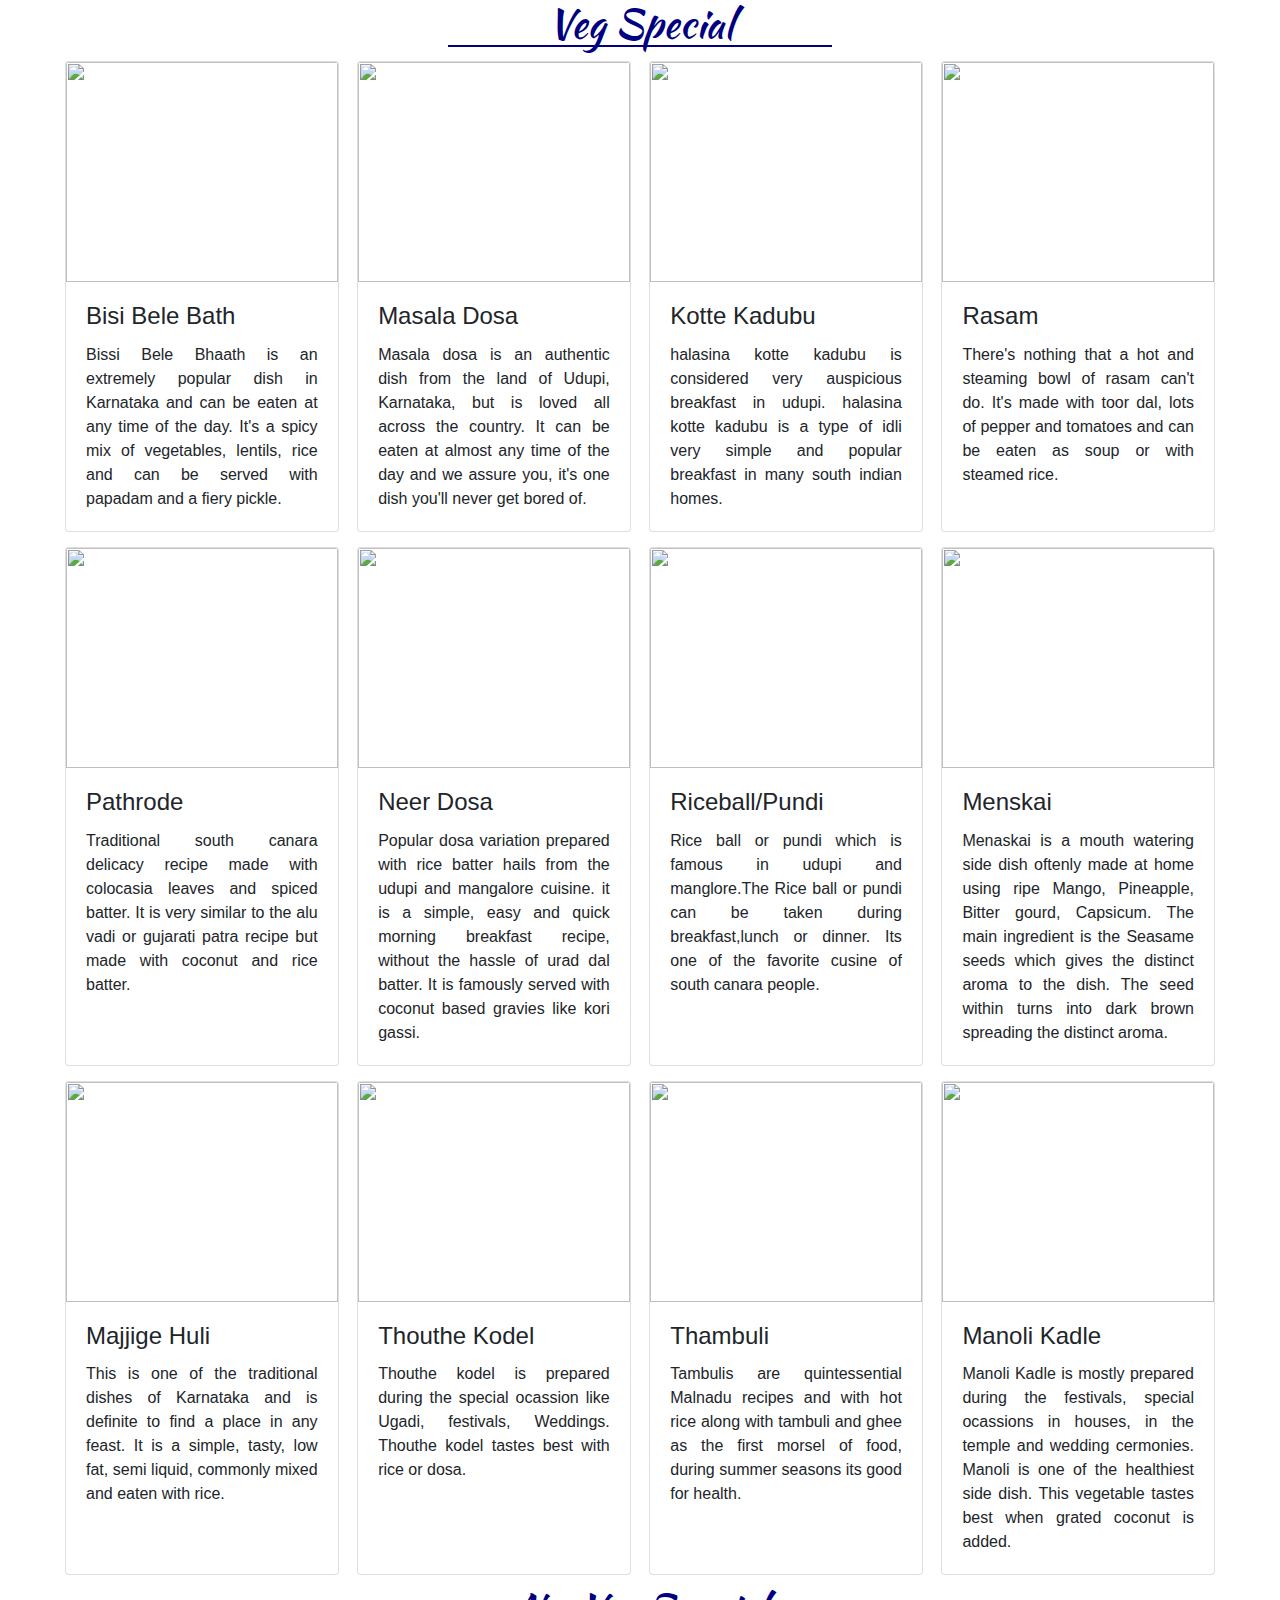
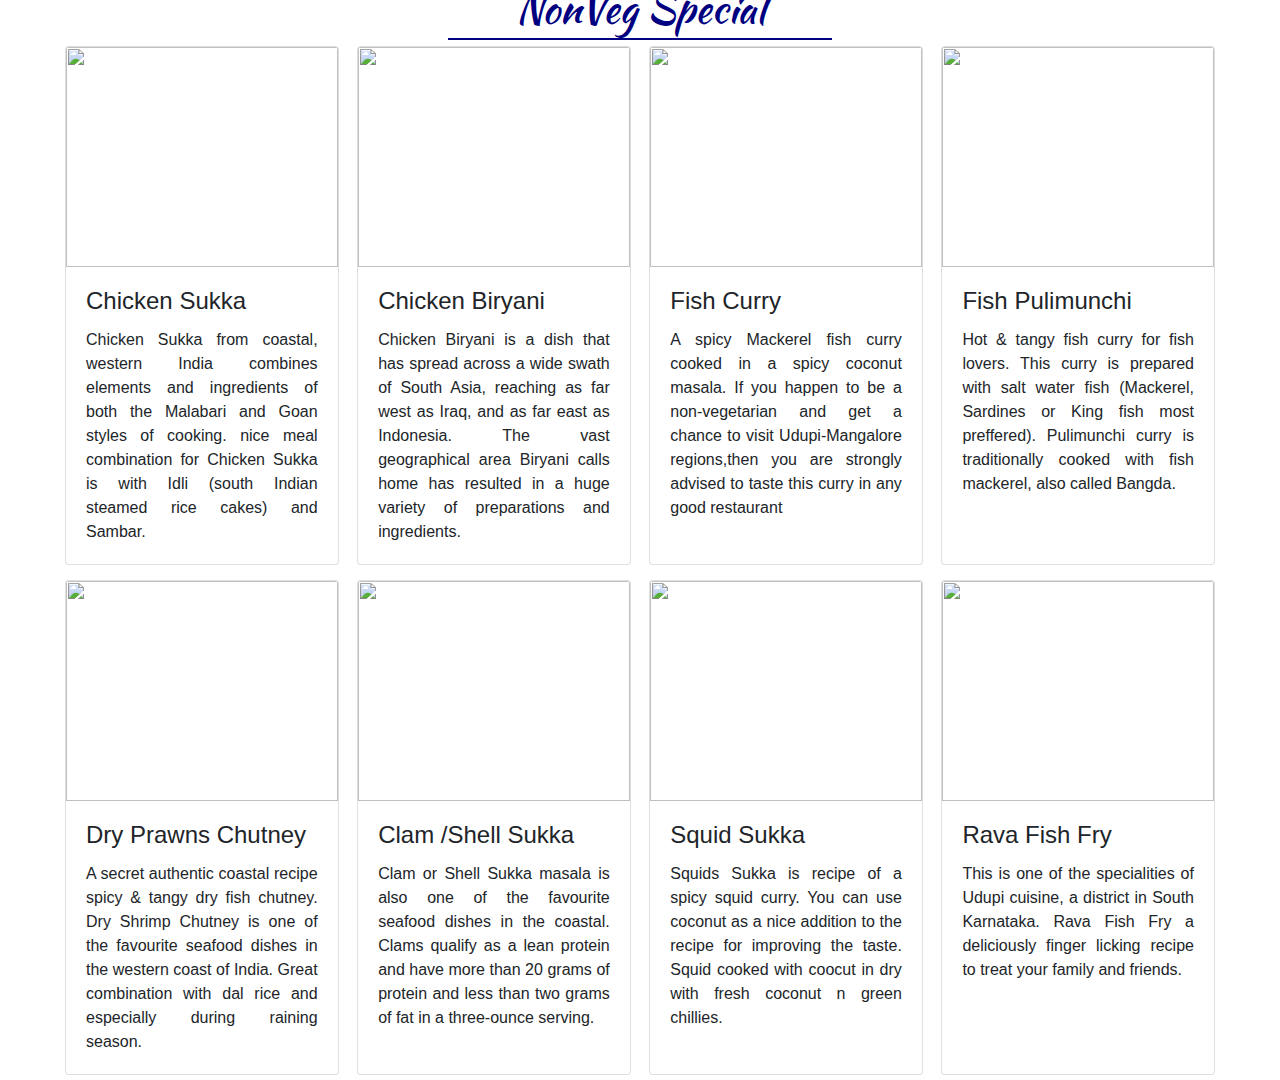
==== famous_dishes.html @ 3979d862 "uploaded new files" ====
<!doctype html>
<html lang="en">
  <head>
    <title>Food & Cusine</title>
    <!-- Required meta tags -->
    <meta charset="utf-8">
    <meta name="viewport" content="width=device-width, initial-scale=1, shrink-to-fit=no">

    <!-- Bootstrap CSS -->
    <link rel="stylesheet" href="famous_dishes.css" type="text/css">
    <link rel="stylesheet" href="https://stackpath.bootstrapcdn.com/bootstrap/4.3.1/css/bootstrap.min.css" integrity="sha384-ggOyR0iXCbMQv3Xipma34MD+dH/1fQ784/j6cY/iJTQUOhcWr7x9JvoRxT2MZw1T" crossorigin="anonymous">
  </head>
  <body>
      
    <!-- Optional JavaScript -->
    <!-- jQuery first, then Popper.js, then Bootstrap JS -->
    <script src="https://code.jquery.com/jquery-3.3.1.slim.min.js" integrity="sha384-q8i/X+965DzO0rT7abK41JStQIAqVgRVzpbzo5smXKp4YfRvH+8abtTE1Pi6jizo" crossorigin="anonymous"></script>
    <script src="https://cdnjs.cloudflare.com/ajax/libs/popper.js/1.14.7/umd/popper.min.js" integrity="sha384-UO2eT0CpHqdSJQ6hJty5KVphtPhzWj9WO1clHTMGa3JDZwrnQq4sF86dIHNDz0W1" crossorigin="anonymous"></script>
    <script src="https://stackpath.bootstrapcdn.com/bootstrap/4.3.1/js/bootstrap.min.js" integrity="sha384-JjSmVgyd0p3pXB1rRibZUAYoIIy6OrQ6VrjIEaFf/nJGzIxFDsf4x0xIM+B07jRM" crossorigin="anonymous"></script>
  
    <!--Beaches-->
    <!--<div class="title">
        <h2>TOP PLACES TO VISIT</h2>
    </div>-->

    <section id="veg">
            <h1>Veg Special</h1>
    <div class="container">

        <div class="card-deck">
            <div class="card">
                <img class="card-img-top" src="images/bisi-bele-baath.jpg" alt="">
                <div class="card-body">
                    <h4 class="card-title">Bisi Bele Bath</h4>
                    <p class="card-text"> Bissi Bele Bhaath is an extremely popular dish in Karnataka and can be eaten at any time of the day. 
                        It's a spicy mix of vegetables, lentils, rice and can be served with papadam and a fiery pickle.</p>
                </div>
            </div>
            <div class="card">
                <img class="card-img-top" src="images/masala-dosa_must -try.jpg" alt="">
                <div class="card-body">
                    <h4 class="card-title">Masala Dosa</h4>
                    <p class="card-text">Masala dosa is an authentic dish from the land of Udupi, Karnataka, but is loved all across the country. 
                            It can be eaten at almost any time of the day and we assure you, it's one dish you'll never get bored of.</p>
                </div>
            </div>
            <div class="card">
                <img class="card-img-top" src="images/kotte_kadubu.jpg" alt="">
                <div class="card-body">
                    <h4 class="card-title">Kotte Kadubu</h4>
                    <p class="card-text">halasina kotte kadubu is considered very auspicious breakfast in udupi. 
                        halasina kotte kadubu is a type of idli very simple and popular breakfast in many south indian homes.</p>
                        
                </div>
            </div>
        
            <div class="card">
                    <img class="card-img-top" src="images/rasam.jpg" alt="">
                    <div class="card-body">
                        <h4 class="card-title">Rasam</h4>
                        <p class="card-text">There's nothing that a hot and steaming bowl of rasam can't do. It's made with toor dal, 
                            lots of pepper and tomatoes and can be eaten as soup or with steamed rice.</p>
                    </div>
                </div>
        </div>
            <div class="card-deck">
                <div class="card">
                    <img class="card-img-top" src="images/pathrode.jpeg" alt="">
                    <div class="card-body">
                        <h4 class="card-title">Pathrode</h4>
                        <p class="card-text"> Traditional south canara delicacy recipe made with colocasia leaves and spiced batter. 
                            It is very similar to the alu vadi or gujarati patra recipe but made with coconut and rice batter. </p>
                    </div>
                </div>
                <div class="card">
                    <img class="card-img-top" src="images/neerdosa.jpg" alt="">
                    <div class="card-body">
                        <h4 class="card-title">Neer Dosa</h4>
                        <p class="card-text">Popular dosa variation prepared with rice batter hails from the udupi and mangalore cuisine. it is a simple, easy and quick morning breakfast recipe, without the hassle of urad dal batter.
                             It is famously served with coconut based gravies like kori gassi.</p>
                    </div>
                </div>
       
       
            <div class="card">
                    <img class="card-img-top" src="images/riceball.jpg" alt="">
                    <div class="card-body">
                        <h4 class="card-title">Riceball/Pundi</h4>
                        <p class="card-text">Rice ball or pundi which is famous in udupi and manglore.The Rice ball or pundi can be taken during breakfast,lunch or dinner.
                            Its one of the favorite cusine of south canara people.</p>
                    </div>
                </div>
                <div class="card">
                    <img class="card-img-top" src="images/menskai.jpg" alt="">
                    <div class="card-body">
                        <h4 class="card-title">Menskai</h4>
                        <p class="card-text"> Menaskai is a mouth watering side dish oftenly made at home using ripe Mango, Pineapple, Bitter gourd, Capsicum. The main ingredient is the Seasame seeds which gives the distinct aroma to the dish. 
                            The seed within turns into dark brown spreading the distinct aroma. </p>
                    </div>
                </div>
            </div>
            <div class="card-deck">
                <div class="card">
                    <img class="card-img-top" src="images/majjigehuli.jpg" alt="">
                    <div class="card-body">
                        <h4 class="card-title">Majjige Huli</h4>
                        <p class="card-text"> This is one of the traditional dishes of Karnataka and is definite to find a place in any feast. It is a simple, tasty, low fat, semi liquid, commonly mixed and eaten with rice.</p>
                    </div>
                </div>
        
            <div class="card">
                    <img class="card-img-top" src="images/koddel.jpg" alt="">
                    <div class="card-body">
                        <h4 class="card-title">Thouthe Kodel</h4>
                        <p class="card-text">Thouthe kodel is prepared during the special ocassion like Ugadi, 
                            festivals, Weddings. Thouthe kodel tastes best with rice or dosa.</p>
                    </div>
                </div>
                <div class="card">
                    <img class="card-img-top" src="images/thambuli.jpg" alt="">
                    <div class="card-body">
                        <h4 class="card-title">Thambuli</h4>
                        <p class="card-text"> Tambulis are quintessential Malnadu recipes and with hot rice along with tambuli and ghee as the first morsel of food, during summer seasons its good for health.
                            </p>
                    </div>
                </div>
                <div class="card">
                    <img class="card-img-top" src="images/manolikadle.jpg" alt="">
                    <div class="card-body">
                        <h4 class="card-title">Manoli Kadle</h4>
                        <p class="card-text">Manoli Kadle is mostly prepared during the festivals, special ocassions in houses, in the temple and wedding cermonies. Manoli is one of the healthiest side dish. 
                            This vegetable tastes best when grated coconut is added.</p>
                    </div>
                </div>
            </div>
    </div>
</section>


<section id="nonveg">
        <h1>NonVeg Special</h1>
    <div class="container">
        <div class="card-deck">
            <div class="card">
                <img class="card-img-top" src="images/chicken_sukka.jpg" alt="">
                <div class="card-body">
                    <h4 class="card-title">Chicken Sukka</h4>
                    <p class="card-text">Chicken Sukka from coastal, western India combines elements and ingredients of both the Malabari and Goan styles of cooking. 
                            nice meal combination for Chicken Sukka is with Idli (south Indian steamed rice cakes) and Sambar.</p>
                </div>
            </div>
            <div class="card">
                <img class="card-img-top" src="/images/chikan-rice.jpg" alt="">
                <div class="card-body">
                    <h4 class="card-title"> Chicken Biryani</h4>
                    <p class="card-text">Chicken Biryani is a dish that has spread across a wide swath of South Asia, reaching as far west as Iraq, and as far east as Indonesia. The vast geographical area Biryani 
                        calls home has resulted in a huge variety of preparations and ingredients.</p>
                </div>
            </div>
            <div class="card">
                <img class="card-img-top" src="/images/fish_curry.jpg" alt="">
                <div class="card-body">
                    <h4 class="card-title">Fish Curry</h4>
                    <p class="card-text">A spicy Mackerel fish curry cooked in a spicy coconut masala. 
                        If you happen to be a non-vegetarian and get a chance to visit Udupi-Mangalore regions,then you are strongly advised to taste this curry in any good restaurant</p>
                </div>
            </div>
        

            <div class="card">
                <img class="card-img-top" src="/images/nv7.jpg" alt="">
                <div class="card-body">
                    <h4 class="card-title">Fish Pulimunchi</h4>
                    <p class="card-text"> Hot & tangy fish curry for fish lovers. This curry is prepared with salt water fish (Mackerel, Sardines or King fish most preffered). 
                        Pulimunchi curry is traditionally cooked with fish mackerel, also called Bangda.</p>
                </div>
            </div>
        </div>
        <div class="card-deck">
            <div class="card">
                <img class="card-img-top" src="/images/nv8.jpg" alt="">
                <div class="card-body">
                    <h4 class="card-title">Dry Prawns Chutney</h4>
                    <p class="card-text">A secret authentic coastal recipe spicy & tangy dry fish chutney.
                        Dry Shrimp Chutney is one of the favourite seafood dishes in the western coast of India.
                         Great combination with dal rice and especially during raining season.</p>
                </div>
            </div>
            <div class="card">
                <img class="card-img-top" src="/images/nv9.jpg" alt="">
                <div class="card-body">
                    <h4 class="card-title">Clam /Shell Sukka</h4>
                    <p class="card-text">Clam or Shell Sukka masala is also one of the favourite seafood dishes in the coastal.
                           Clams qualify as a lean protein and have more than 20 grams of protein and less than two grams of fat in a three-ounce serving.</p>
                </div>
            </div>
        

            <div class="card">
                <img class="card-img-top" src="/images/Squid-Fish.jpg" alt="">
                <div class="card-body">
                    <h4 class="card-title">Squid Sukka</h4>
                    <p class="card-text">Squids Sukka is recipe of a spicy squid curry. You can use coconut as a nice addition to the recipe for improving the taste.
                         Squid cooked with coocut in dry with fresh coconut n green chillies.</p>
                </div>
            </div>
      
            <div class="card">
                <img class="card-img-top" src="/images/Mangalore-Masala-Fish-Fry-03-1024x602.jpg" alt="">
                <div class="card-body">
                    <h4 class="card-title">Rava Fish Fry</h4>
                    <p class="card-text">This is one of the specialities of Udupi cuisine, a district in South Karnataka.
                        Rava Fish Fry a deliciously finger licking recipe to treat your family and friends. </p>
                </div>
            </div>
            
        </div>
    </div>
    </section> 

    
</body>
</html>
---- famous_dishes.css ----
@import url('https://fonts.googleapis.com/css?family=Bilbo|Courgette|IM+Fell+Great+Primer:400i|Kaushan+Script|Lobster|Merriweather+Sans:700i|Niconne|Sonsie+One&display=swap');
@import url('https://fonts.googleapis.com/css?family=Bilbo|Bree+Serif|Courgette|Faster+One|IM+Fell+Great+Primer:400i|Kaushan+Script|Lobster|Niconne|Sonsie+One&display=swap');

    
*{
    box-sizing:border-box;
}

body{
    margin:0;
    padding:0;
    width:100%;
    height:100vh;
    font-family: sans-serif;
    overflow-x: hidden;
    background:url(images/food1.jpg);
    background-repeat: no-repeat;
    background-size: cover;
    background-attachment: fixed;
}

.title{
    text-align: center;
    display:block;     
    position:fixed;
    width: 100%;
    height: 50px;
    margin:0px auto;
    top:0;
    background: navy;
    z-index:2;
}

.title h2{
    color:white;
    font-family:"Kaushan Script";
    font-size:40px;
    font-weight:bold;
    margin:0px auto;
    word-spacing: 0.2em;

}
section{
    position: relative;
    margin-top: 0px;
}

h1{
    font-family:"Kaushan Script";
    font-size:bold;
    color:navy;
    text-align: center;
}
#veg h1::before{
    content: " ";
    position: absolute;
    width: 30%;
    height: 2px;
    background: navy;
    left: 35%;
    bottom: 97%;
}
#nonveg h1::before{
    content: " ";
    position: absolute;
    width: 30%;
    height: 2px;
    background: navy;
    left: 35%;
    bottom: 95%;
}
.card-deck {
    margin: 5px -15px !important;
    justify-content: space-between !important;
  }
  
  .card-deck .card {
    margin: 5px -5px!important;
  }
  .card-img-top{
    width:100%;
    height:220px;
}
.card-text{
  text-align:justify;
  word-spacing: 0px;
}


/* RESPONSIVE DESIGN*/
@media (min-width: 320px) and (max-width: 575px) {
    h1{
        font-size:1.8rem !important;
    }
    #veg h1:before{
      bottom: 99.3%;
      width: 50%;
      left: 26%;
    }
    #nonveg h1:before{
      bottom: 99%;
      width: 60% !important;
      left: 20%;
    }
    
    .card-deck .card {
        margin: 4px 6px !important;
      }
     
  }
@media (min-width: 576px) and (max-width: 767.98px) {
    .card-deck .card {
      -ms-flex: 0 0 48.7% !important;
      flex: 0 0 48.7% !important;
    }
    #veg h1::before{
      bottom: 98.5% !important;
  }
    #nonveg h1::before{
      bottom: 97.5% !important;
      width: 40%;
      left: 30%;
    }
  }
  
  @media (min-width: 768px) and (max-width: 991.98px) {
    .card-deck .card {
      -ms-flex: 0 0 32%;
      flex: 0 0 32% !important;
    }
    #veg h1::before{
      bottom: 98.5% !important;
  }
    #nonveg h1::before{
      bottom: 97.5% !important;
      width: 40%;
      left: 30%;  }
  }
  
  @media (min-width: 992px)
  {
    .card-deck .card {
      -ms-flex: 0 0 24%;
      flex: 0 0 24% !important;
    }
  }
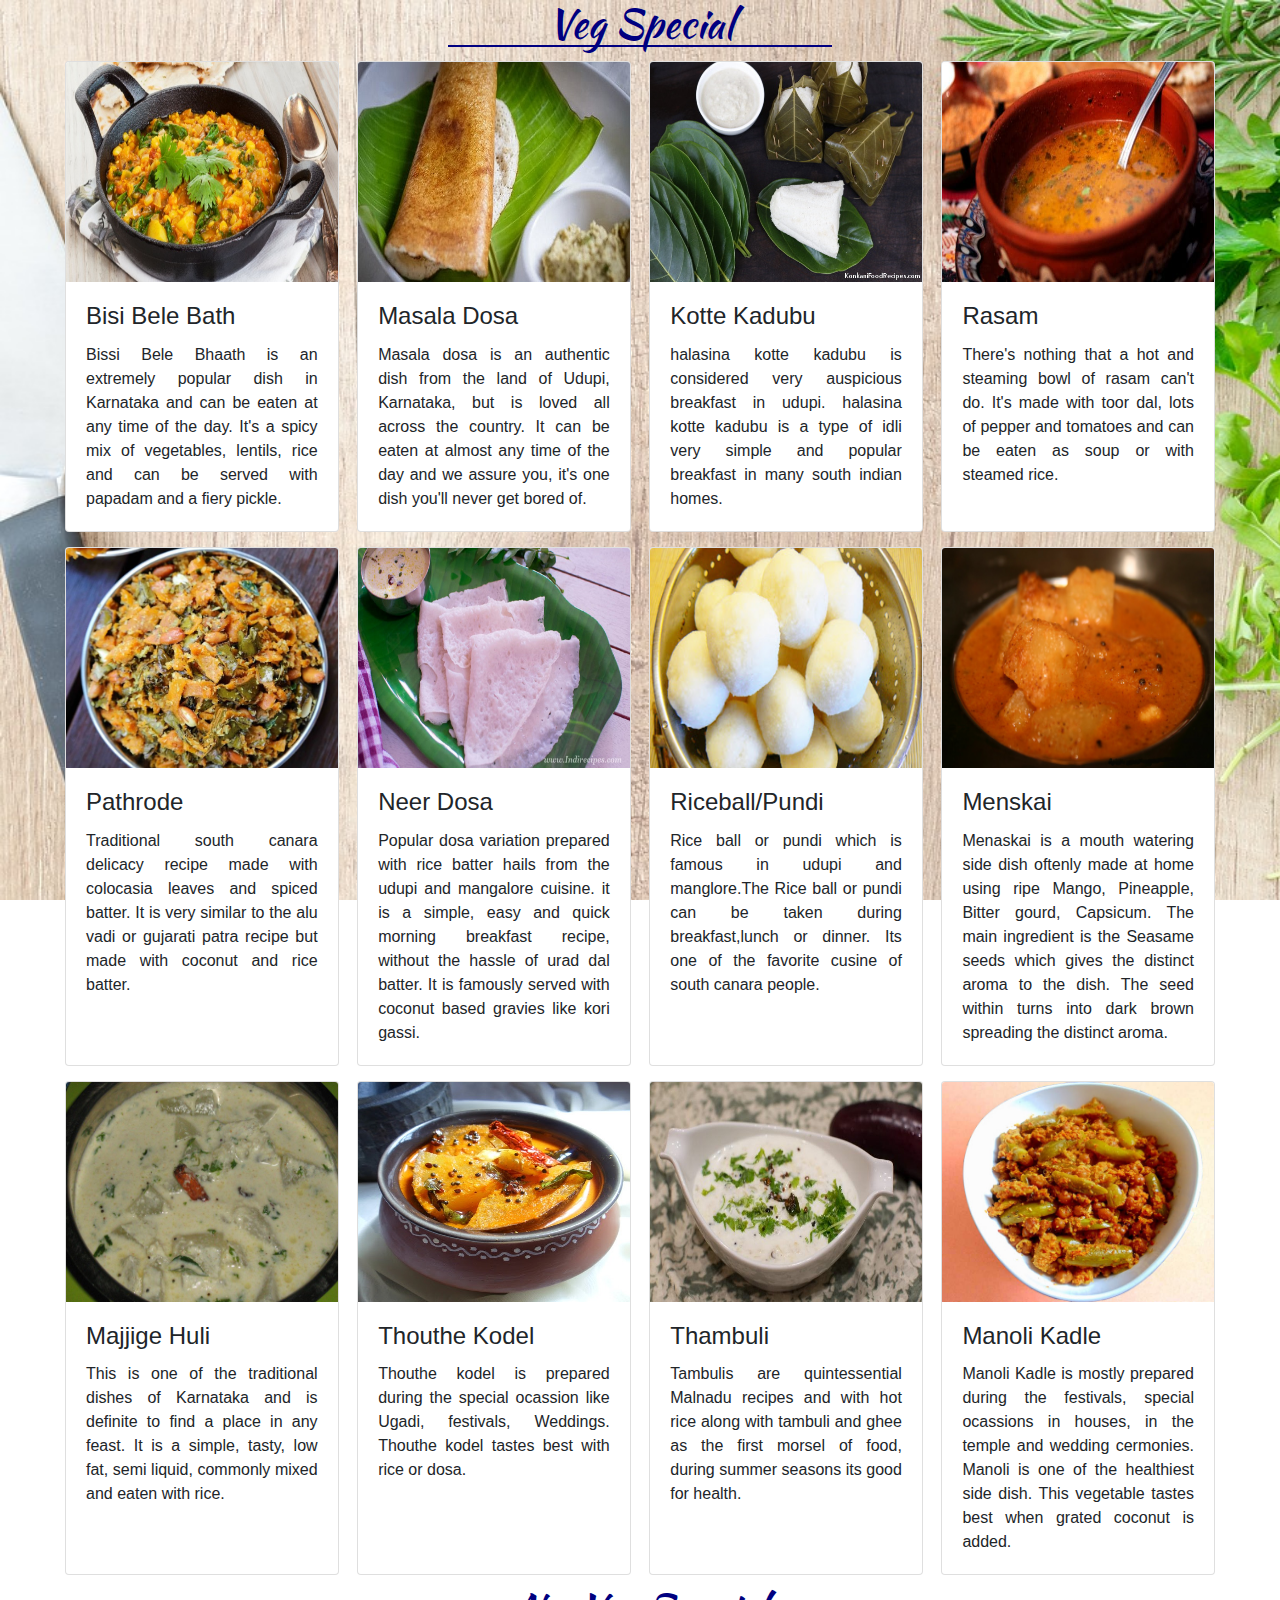
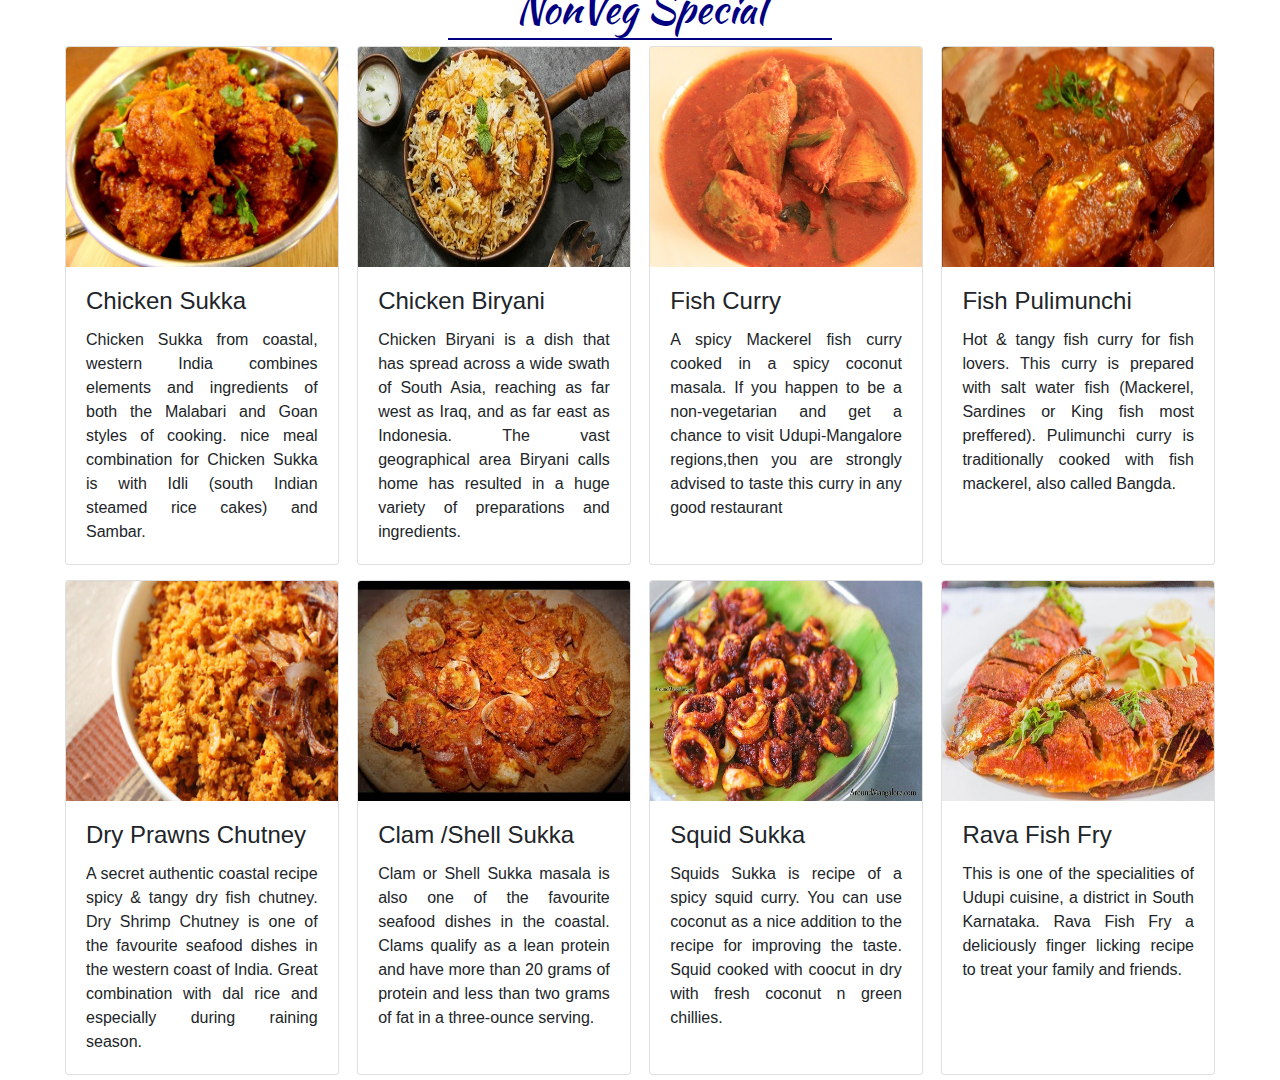
==== commit dca1c6b4: "Update famous_dishes.html" ====
--- a/famous_dishes.html
+++ b/famous_dishes.html
@@ -18,18 +18,13 @@
     <script src="https://cdnjs.cloudflare.com/ajax/libs/popper.js/1.14.7/umd/popper.min.js" integrity="sha384-UO2eT0CpHqdSJQ6hJty5KVphtPhzWj9WO1clHTMGa3JDZwrnQq4sF86dIHNDz0W1" crossorigin="anonymous"></script>
     <script src="https://stackpath.bootstrapcdn.com/bootstrap/4.3.1/js/bootstrap.min.js" integrity="sha384-JjSmVgyd0p3pXB1rRibZUAYoIIy6OrQ6VrjIEaFf/nJGzIxFDsf4x0xIM+B07jRM" crossorigin="anonymous"></script>
   
-    <!--Beaches-->
-    <!--<div class="title">
-        <h2>TOP PLACES TO VISIT</h2>
-    </div>-->
-
+<!--Veg Special-->
     <section id="veg">
             <h1>Veg Special</h1>
     <div class="container">
-
         <div class="card-deck">
             <div class="card">
-                <img class="card-img-top" src="images/bisi-bele-baath.jpg" alt="">
+                <img class="card-img-top" src="images/bisi-bele-baath.jpg" alt="bisi-bele-baath">
                 <div class="card-body">
                     <h4 class="card-title">Bisi Bele Bath</h4>
                     <p class="card-text"> Bissi Bele Bhaath is an extremely popular dish in Karnataka and can be eaten at any time of the day. 
@@ -37,7 +32,7 @@
                 </div>
             </div>
             <div class="card">
-                <img class="card-img-top" src="images/masala-dosa_must -try.jpg" alt="">
+                <img class="card-img-top" src="images/masala-dosa_must -try.jpg" alt="masala-dosa">
                 <div class="card-body">
                     <h4 class="card-title">Masala Dosa</h4>
                     <p class="card-text">Masala dosa is an authentic dish from the land of Udupi, Karnataka, but is loved all across the country. 
@@ -45,7 +40,7 @@
                 </div>
             </div>
             <div class="card">
-                <img class="card-img-top" src="images/kotte_kadubu.jpg" alt="">
+                <img class="card-img-top" src="images/kotte_kadubu.jpg" alt="kotte_kadubu">
                 <div class="card-body">
                     <h4 class="card-title">Kotte Kadubu</h4>
                     <p class="card-text">halasina kotte kadubu is considered very auspicious breakfast in udupi. 
@@ -55,7 +50,7 @@
             </div>
         
             <div class="card">
-                    <img class="card-img-top" src="images/rasam.jpg" alt="">
+                    <img class="card-img-top" src="images/rasam.jpg" alt="rasam">
                     <div class="card-body">
                         <h4 class="card-title">Rasam</h4>
                         <p class="card-text">There's nothing that a hot and steaming bowl of rasam can't do. It's made with toor dal, 
@@ -65,7 +60,7 @@
         </div>
             <div class="card-deck">
                 <div class="card">
-                    <img class="card-img-top" src="images/pathrode.jpeg" alt="">
+                    <img class="card-img-top" src="images/pathrode.jpeg" alt="pathrode">
                     <div class="card-body">
                         <h4 class="card-title">Pathrode</h4>
                         <p class="card-text"> Traditional south canara delicacy recipe made with colocasia leaves and spiced batter. 
@@ -73,7 +68,7 @@
                     </div>
                 </div>
                 <div class="card">
-                    <img class="card-img-top" src="images/neerdosa.jpg" alt="">
+                    <img class="card-img-top" src="images/neerdosa.jpg" alt="neerdosa">
                     <div class="card-body">
                         <h4 class="card-title">Neer Dosa</h4>
                         <p class="card-text">Popular dosa variation prepared with rice batter hails from the udupi and mangalore cuisine. it is a simple, easy and quick morning breakfast recipe, without the hassle of urad dal batter.
@@ -83,7 +78,7 @@
        
        
             <div class="card">
-                    <img class="card-img-top" src="images/riceball.jpg" alt="">
+                    <img class="card-img-top" src="images/riceball.jpg" alt="riceball">
                     <div class="card-body">
                         <h4 class="card-title">Riceball/Pundi</h4>
                         <p class="card-text">Rice ball or pundi which is famous in udupi and manglore.The Rice ball or pundi can be taken during breakfast,lunch or dinner.
@@ -91,7 +86,7 @@
                     </div>
                 </div>
                 <div class="card">
-                    <img class="card-img-top" src="images/menskai.jpg" alt="">
+                    <img class="card-img-top" src="images/menskai.jpg" alt="menskai">
                     <div class="card-body">
                         <h4 class="card-title">Menskai</h4>
                         <p class="card-text"> Menaskai is a mouth watering side dish oftenly made at home using ripe Mango, Pineapple, Bitter gourd, Capsicum. The main ingredient is the Seasame seeds which gives the distinct aroma to the dish. 
@@ -101,7 +96,7 @@
             </div>
             <div class="card-deck">
                 <div class="card">
-                    <img class="card-img-top" src="images/majjigehuli.jpg" alt="">
+                    <img class="card-img-top" src="images/majjigehuli.jpg" alt="majjigehuli">
                     <div class="card-body">
                         <h4 class="card-title">Majjige Huli</h4>
                         <p class="card-text"> This is one of the traditional dishes of Karnataka and is definite to find a place in any feast. It is a simple, tasty, low fat, semi liquid, commonly mixed and eaten with rice.</p>
@@ -109,7 +104,7 @@
                 </div>
         
             <div class="card">
-                    <img class="card-img-top" src="images/koddel.jpg" alt="">
+                    <img class="card-img-top" src="images/koddel.jpg" alt="koddel">
                     <div class="card-body">
                         <h4 class="card-title">Thouthe Kodel</h4>
                         <p class="card-text">Thouthe kodel is prepared during the special ocassion like Ugadi, 
@@ -117,7 +112,7 @@
                     </div>
                 </div>
                 <div class="card">
-                    <img class="card-img-top" src="images/thambuli.jpg" alt="">
+                    <img class="card-img-top" src="images/thambuli.jpg" alt="thambuli">
                     <div class="card-body">
                         <h4 class="card-title">Thambuli</h4>
                         <p class="card-text"> Tambulis are quintessential Malnadu recipes and with hot rice along with tambuli and ghee as the first morsel of food, during summer seasons its good for health.
@@ -125,7 +120,7 @@
                     </div>
                 </div>
                 <div class="card">
-                    <img class="card-img-top" src="images/manolikadle.jpg" alt="">
+                    <img class="card-img-top" src="images/manolikadle.jpg" alt="manolikadle">
                     <div class="card-body">
                         <h4 class="card-title">Manoli Kadle</h4>
                         <p class="card-text">Manoli Kadle is mostly prepared during the festivals, special ocassions in houses, in the temple and wedding cermonies. Manoli is one of the healthiest side dish. 
@@ -136,13 +131,13 @@
     </div>
 </section>
 
-
+<!--NonVeg Special-->
 <section id="nonveg">
         <h1>NonVeg Special</h1>
     <div class="container">
         <div class="card-deck">
             <div class="card">
-                <img class="card-img-top" src="images/chicken_sukka.jpg" alt="">
+                <img class="card-img-top" src="images/chicken_sukka.jpg" alt="chicken_sukka">
                 <div class="card-body">
                     <h4 class="card-title">Chicken Sukka</h4>
                     <p class="card-text">Chicken Sukka from coastal, western India combines elements and ingredients of both the Malabari and Goan styles of cooking. 
@@ -150,7 +145,7 @@
                 </div>
             </div>
             <div class="card">
-                <img class="card-img-top" src="/images/chikan-rice.jpg" alt="">
+                <img class="card-img-top" src="/images/chikan-rice.jpg" alt="Biryani">
                 <div class="card-body">
                     <h4 class="card-title"> Chicken Biryani</h4>
                     <p class="card-text">Chicken Biryani is a dish that has spread across a wide swath of South Asia, reaching as far west as Iraq, and as far east as Indonesia. The vast geographical area Biryani 
@@ -158,7 +153,7 @@
                 </div>
             </div>
             <div class="card">
-                <img class="card-img-top" src="/images/fish_curry.jpg" alt="">
+                <img class="card-img-top" src="/images/fish_curry.jpg" alt="Fish-Curry">
                 <div class="card-body">
                     <h4 class="card-title">Fish Curry</h4>
                     <p class="card-text">A spicy Mackerel fish curry cooked in a spicy coconut masala. 
@@ -168,7 +163,7 @@
         
 
             <div class="card">
-                <img class="card-img-top" src="/images/nv7.jpg" alt="">
+                <img class="card-img-top" src="/images/nv7.jpg" alt="Pulimunchi">
                 <div class="card-body">
                     <h4 class="card-title">Fish Pulimunchi</h4>
                     <p class="card-text"> Hot & tangy fish curry for fish lovers. This curry is prepared with salt water fish (Mackerel, Sardines or King fish most preffered). 
@@ -178,7 +173,7 @@
         </div>
         <div class="card-deck">
             <div class="card">
-                <img class="card-img-top" src="/images/nv8.jpg" alt="">
+                <img class="card-img-top" src="/images/nv8.jpg" alt="Prawns-Chutney">
                 <div class="card-body">
                     <h4 class="card-title">Dry Prawns Chutney</h4>
                     <p class="card-text">A secret authentic coastal recipe spicy & tangy dry fish chutney.
@@ -187,7 +182,7 @@
                 </div>
             </div>
             <div class="card">
-                <img class="card-img-top" src="/images/nv9.jpg" alt="">
+                <img class="card-img-top" src="/images/nv9.jpg" alt="Shell-Sukka">
                 <div class="card-body">
                     <h4 class="card-title">Clam /Shell Sukka</h4>
                     <p class="card-text">Clam or Shell Sukka masala is also one of the favourite seafood dishes in the coastal.
@@ -197,7 +192,7 @@
         
 
             <div class="card">
-                <img class="card-img-top" src="/images/Squid-Fish.jpg" alt="">
+                <img class="card-img-top" src="/images/Squid-Fish.jpg" alt="Squid-Sukka">
                 <div class="card-body">
                     <h4 class="card-title">Squid Sukka</h4>
                     <p class="card-text">Squids Sukka is recipe of a spicy squid curry. You can use coconut as a nice addition to the recipe for improving the taste.
@@ -206,7 +201,7 @@
             </div>
       
             <div class="card">
-                <img class="card-img-top" src="/images/Mangalore-Masala-Fish-Fry-03-1024x602.jpg" alt="">
+                <img class="card-img-top" src="/images/Mangalore-Masala-Fish-Fry-03-1024x602.jpg" alt="Fish-Fry">
                 <div class="card-body">
                     <h4 class="card-title">Rava Fish Fry</h4>
                     <p class="card-text">This is one of the specialities of Udupi cuisine, a district in South Karnataka.
@@ -217,7 +212,6 @@
         </div>
     </div>
     </section> 
-
     
 </body>
-</html>+</html>
